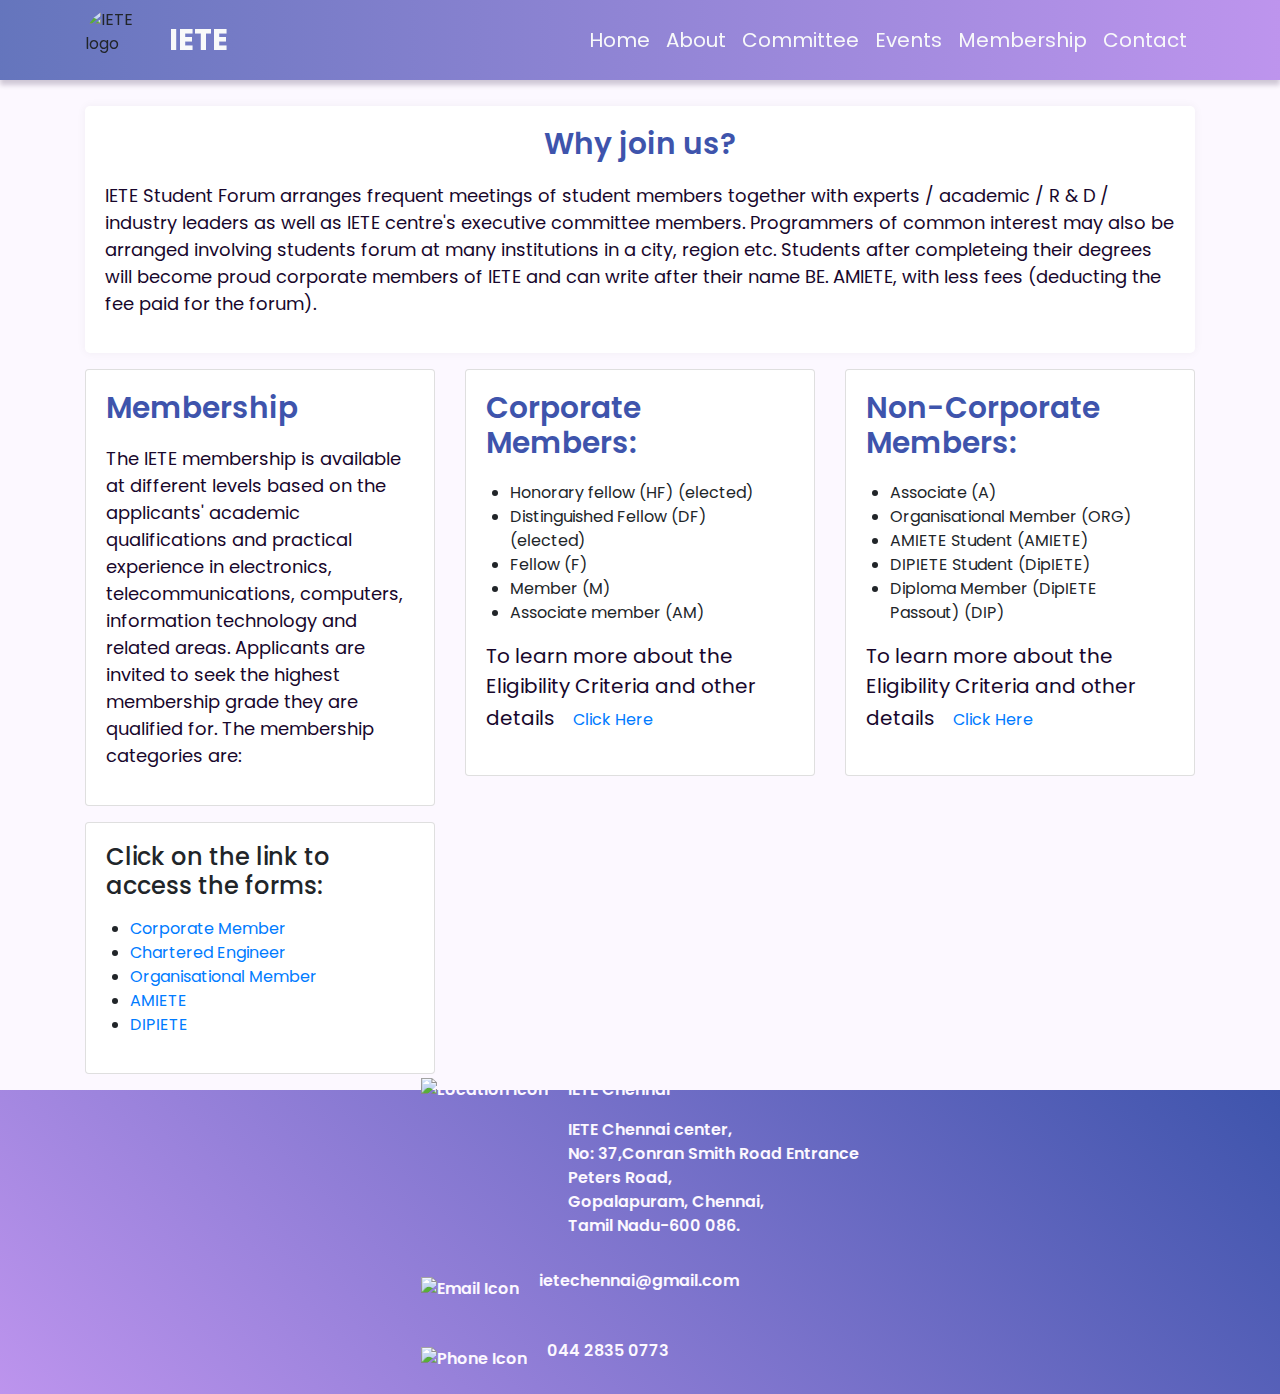
==== membership.html @ 17ea2b83 "Add files via upload" ====
<!DOCTYPE html>
<html lang="en">
<head>
    <meta charset="UTF-8">
    <meta name="viewport" content="width=device-width, initial-scale=1.0">
    <title>The Institution of Electronics and Telecommunication Engineers, Chennai</title>
    <link rel="icon" href="./Assets/logo.png" type="png">
    <link rel="stylesheet" href="./Bootstrap/css/bootstrap.min.css">
    <link rel="stylesheet" href="./style.css">
</head>
<body>

    <main>
        <div class="preloader"></div>
        <!-- navigation bar -->
        <nav class="navbar navbar-expand-lg fixed-top py-2">
            <div class="container">
                <div class="nav-right">
                    <img src="./Assets/logo.png" alt="IETE logo" width="64px" height="64px">
                    <a class="navbar-brand heading text-light" href="#">IETE</a>
                </div>
                <button class="navbar-toggler" type="button" data-toggle="collapse" data-target="#navbarNav" aria-controls="navbarNav" aria-expanded="false" aria-label="Toggle navigation">
                    <svg xmlns="http://www.w3.org/2000/svg" width="40" height="40" fill="currentColor" class="bi bi-list text-light" viewBox="0 0 16 16">
                        <path fill-rule="evenodd" d="M2.5 12a.5.5 0 0 1 .5-.5h10a.5.5 0 0 1 0 1H3a.5.5 0 0 1-.5-.5zm0-4a.5.5 0 0 1 .5-.5h10a.5.5 0 0 1 0 1H3a.5.5 0 0 1-.5-.5zm0-4a.5.5 0 0 1 .5-.5h10a.5.5 0 0 1 0 1H3a.5.5 0 0 1-.5-.5z"/>
                      </svg>
                </button>
                <div class="collapse navbar-collapse" id="navbarNav">
                  <ul class="navbar-nav ml-auto">
                    <li class="nav-item">
                      <a class="nav-link body text-light" href="./index.html#home">Home</span></a>
                    </li>
                    <li class="nav-item">
                      <a class="nav-link body text-light" href="./about.html#about">About</a>
                    </li>
                    <li class="nav-item">
                      <a class="nav-link body text-light" href="./committee.html">Committee</a>
                    </li>
                    <li class="nav-item">
                      <a class="nav-link body text-light" href="./event.html">Events</a>
                    </li>
                    <li class="nav-item">
                      <a class="nav-link body text-light" href="#membership">Membership</a>
                    </li>
                    <li class="nav-item">
                      <a class="nav-link body text-light" href="./index.html#contact">Contact</a>
                    </li>
                  </ul>
                </div>
            </div>
        </nav>

        <!-- membership section page -->
        <section id="membership">
            <div class="container">
                <div class="member-container my-3">
                    <h2 class="title text-center">Why join us?</h2>
                    <p class="details">IETE Student Forum arranges frequent meetings of student members together with experts / academic / R & D / industry leaders as well as IETE centre's executive committee members. Programmers of common interest may also be arranged involving students forum at many institutions in a city, region etc. Students after completeing their degrees will become proud corporate members of IETE and can write after their name BE. AMIETE, with less fees (deducting the fee paid for the forum).</p>
                </div>

                <div class="row">
                    <div class="col-lg-4 col-md-6 col-12 my-lg-0 my-3">
                        <div class="card">
                            <div class="card-body">
                                <h2 class="title">Membership</h2>
                                <p class="details">The IETE membership is available at different levels based on the applicants' academic qualifications and practical experience in electronics, telecommunications, computers, information technology and related areas. Applicants are invited to seek the highest membership grade they are qualified for. The membership categories are:</p>
                            </div>
                        </div>
                    </div>
                    <div class="col-lg-4 col-md-6 col-12 my-lg-0 my-3">
                        <div class="card">
                            <div class="card-body">
                                <h2 class="title">Corporate Members:</h2>
                                    <ul class="px-4">
                                        <li>Honorary fellow (HF) (elected)</li>
                                        <li>Distinguished Fellow (DF) (elected)</li>
                                        <li>Fellow (F)</li>
                                        <li>Member (M)</li>
                                        <li>Associate member (AM)</li>
                                    </ul>
                                <p class="body">To learn more about the Eligibility Criteria and other details <a href="" class="btn">Click Here</a></p>
                            </div>
                        </div>
                    </div>
                    <div class="col-lg-4 col-md-6 col-12 my-lg-0 my-3">
                        <div class="card">
                            <div class="card-body">
                                <h2 class="title">Non-Corporate Members:</h2>
                                    <ul class="px-4">
                                        <li>Associate (A)</li>
                                        <li>Organisational Member (ORG)</li>
                                        <li>AMIETE Student (AMIETE)</li>
                                        <li>DIPIETE Student (DipIETE)</li>
                                        <li>Diploma Member (DipIETE Passout) (DIP)</li>
                                    </ul>
                                <p class="body">To learn more about the Eligibility Criteria and other details <a href="" class="btn">Click Here</a></p>
                            </div>
                        </div>
                    </div>
                    <div class="col-lg-4 col-md-6 col-12 my-3">
                        <div class="card">
                            <div class="card-body">
                                <h2 class="sub-title">Click on the link to access the forms:</h2>
                                    <ul class="px-4 my-3">
                                        <li><a href="./Assets/IETE1_CORPUP.pdf" target="_blank">Corporate Member</a></li>
                                        <li><a href="./Assets/CE_Formup.pdf" target="_blank">Chartered Engineer</a></li>
                                        <li><a href="./Assets/orgmemup.pdf" target="_blank">Organisational Member</a></li>
                                        <li><a href="./Assets/AMMEM.pdf" target="_blank">AMIETE</a></li>
                                        <li><a href="./Assets/DIPMEM.pdf" target="_blank">DIPIETE</a></li>
                                    </ul>
                            </div>
                        </div>
                    </div>
                </div>
            </div>
        </section>

        <!-- Footer section -->
        <footer class="container-fulid">
            <img src="./Assets/top_wave.png" alt="" class="wave1">
            <div>
                <div class="location">
                    <span>
                        <img src="./Assets/Place Marker.png" alt="Location Icon">
                    </span>
                    <div>
                        <div>
                            <p>IETE Chennai</p>
                        </div>
                        <div>
                            <p>IETE Chennai center,<br>
                                No: 37,Conran Smith Road Entrance<br>
                                Peters Road,<br>
                                Gopalapuram, Chennai,<br>
                                Tamil Nadu-600 086.</p>
                        </div>
                    </div>
                </div>
                <div class="Email_icon">
                    <span><img src="./Assets/Email.png" alt="Email Icon"></span>
                    <span>
                        <p>ietechennai@gmail.com</p>
                    </span>
                </div>
                <div class="phone_icon">
                    <span><img src="./Assets/Rotary Dial Telephone.png" alt="Phone Icon"></span>
                    <div><p>044 2835 0773</p></div>
                </div>
            </div>
        </footer>

    </main>
    
    <!-- bootstrap dependecies -->
    <script src="./Bootstrap/js/jquery.js"></script>
    <script src="./Bootstrap/js/bootstrap.min.js"></script>
    <script src="./main.js"></script>
</body>
</html>
---- style.css ----
@import url('https://fonts.googleapis.com/css2?family=Poppins&display=swap');

*{
    margin: 0px;
    padding: 0px;
    box-sizing: border-box;
    font-family: "Poppins", "sans-serif";
}

html{
    scroll-behavior: smooth;
}

body{
    background-color: #FCF8FF !important;
}

.preloader{
    width: 100%;
    height: 100vh;
    position: fixed;
    z-index: 100;
    background: #fff url(./Assets/c7e1b7b5753737039e1bdbda578132b8.gif) no-repeat center center;
    background-size: 30%;
}

.heading{
    font-size: clamp(1.85rem, 2vw, 2.5rem);
    font-weight: bold;
}

.title{ 
    font-size: clamp(1.85rem, 2vw, 2.25rem);
}

.sub-title{
    font-size: 1.5rem;
}

.body{
    font-size: 1.25rem;
    color: #18072C;
}

.details{
    font-size: 1.125rem;
    color: #18072C;
}

.navbar{
    background: linear-gradient(to right, rgba(62, 84, 172,0.8), rgba(173, 123, 233,0.8));
    backdrop-filter: blur(20px);
    box-shadow: 0px 5px 5px rgba(24, 7, 44, 0.2);
    display: flex;
    align-items: center;
    z-index: 10;
}

.nav-right{
    display: flex;
    align-items: center;
    gap: 20px;
}

.nav-right img{
    border-radius: 50%;
}

.navbar-toggler{
    outline: none !important;
}

#home{
    width: 100%;
    background: linear-gradient(45deg, rgba(173, 123, 233,0.8), rgba(62, 84, 172, 1));
    display: flex;
    align-items: center;
    flex-direction: column;
}

#home .row{
    margin-top: 80px;
}

.wave{
    margin-top: -37px;
    width: 100%;
    margin-bottom: -1px;
}

.wave1{
    width: 100%;
    margin-bottom: -50px;
}

#home .row .left-content{
    padding-top: 30px;
}

.right-content{
    display: flex;
    flex-direction: column;
    justify-content: center;
}

.read-btn{
    background-color: #3E54AC;
    width: max-content;
    border-radius: 5px;
}

#recent-event{
    min-height: 100vh;
    padding: 6em 0px;
}

#recent-event h2{
    color: #3E54AC;
    font-weight: 700;
    letter-spacing: 0.1em;
}

#recent-event .card{
    box-shadow: 0px 0px 20px rgba(24, 7, 44,0.1);
    border-radius: 8px;
    border: 0px;
}

#recent-event .card img{
    border-radius: 8px;
}

.dark{
    color: rgba(24, 7, 44, 0.5);
}

#contact{
    min-height: 100vh;
    padding: 6.5em 30px;
}

#contact .row{
    border-radius: 5px;
    box-shadow: 0px 0px 20px rgba(24, 7, 44, 0.2);
    padding: 10px;
}

#contact h2{
    margin-top: 30px;
    font-weight: bold;
    line-height: 1.5em;
}

#contact h2 span{
    color: #3E54AC;
    letter-spacing: 0.125em;
}

.con-right{
    display: flex;
    align-items: center;
    justify-content: center;
}
.con-left{
    display: flex;
    flex-direction: column;
}

#contact input, textarea{
    padding: 10px;
    border-radius: 5px;
    border: 1px solid #18072C;
    color: #18072C;
    width: 100%;
    max-width: 375px;
}

#contact label{
    margin-top: 5px;
}

#contact .btn{
    background-color: #3E54AC;
    padding: 10px;
    width: 120px;
    color: #FCF8FF;
    margin: 20px 0px 30px;
}

footer{
    background: linear-gradient(45deg, rgba(173, 123, 233,0.8), rgba(62, 84, 172, 1));
    display: flex;
    align-items: center;
    flex-direction: column;
    color: #FCF8FF;
    font-weight: 600;
    gap: 8px;
}
footer .location{
    display: flex;
    padding: 30px 15px 0px 15px;
    gap: 20px;
} 
.Email_icon, .phone_icon{
    display: flex;
    align-items: center;
    gap: 20px;
    padding: 15px;
}

#about .row{
    padding-top: 85px;
}

#about .title{
    color: #3E54AC;
    font-weight: bold;
    margin-bottom: 15px;
}

#about .sub-title{
    color: #BA68C8;
    font-weight: 600;
    margin-left: 20px;
}

#about .vision p,.mission p,.motives p{
    margin-left: 75px;
}

#about .news-let{
    color: #BA68C8;
    border-radius: 5px;
    border: 1px solid #BA68C8;
    margin: 5px 10px;
    transition: all 0.6s;
}

#about .news-let:hover{
    box-shadow: 0px 0px 5px rgba(24, 7, 44, 0.1);
    transform: scale(1.015);
}

.staff-details{
    border-radius: 8px;
    background-color: #fff;
    box-shadow: 0px 0px 10px rgba(24, 7, 44, 0.2);
    display: flex;
    justify-content: space-around;
    flex-wrap: wrap;
    padding: 10px 5px;
    width: 80%;
}

.staff-details .heading{
    font-weight: bold;
    color: #3E54AC;
    text-align: center;
    letter-spacing: 0.25rem;
    margin-bottom: -5px;
}

.staff-details .sub-title{
    text-align: center;
    font-weight: 300;
}

.clg-list{
    margin-top: 50px;
}

.clg-list .box{
    border-radius: 5px;
    border: 1px solid #18072C;
    display: flex;
    align-items: center;
    gap: 30px;
    padding:5px 10px;
    margin-top: 20px;
    transition: all 0.8s;
}

.box .details{
    font-weight: 500;
    color: #18072C;
}

.box:hover{
    border: 1px solid #3E54AC;
    color: #3E54AC;
    font-weight: bold;
    cursor: pointer;
}

#committee{
    padding-top: 100px;
}

#committee .title{
    color: #3E54AC;
    font-weight: 600;
}

#committee .icon img{
    margin-left: 10px;
}
#committee .card{
    box-shadow: 0px 0px 20px rgba(24, 7, 44,0.05);
    border-radius: 5px;
    border: 0px;
}

.webinar{
    padding: 20px;
    border-radius: 5px;
    background-color: #fff;
    margin-top: 10px;
    margin-bottom: 30px;
    width: 90%;
    box-shadow: 0px 0px 10px rgba(24, 7, 44, 0.05);
}

.webinar a{
    background-color: #BA68C8;
    color: #FCF8FF;
    margin-bottom: 10px;
}

.cfp .sub-title{
    color: #3E54AC;
    font-weight: 600;
}

#membership{
    padding-top: 90px;
}

#membership .title{
    color: #3E54AC;
    font-weight: 600;
    margin-bottom: 20px;
}

#membership .member-container{
    background-color: #fff;
    box-shadow: 0px 0px 10px rgba(24, 7, 44, 0.05);
    padding: 20px;
    border-radius: 5px;
}
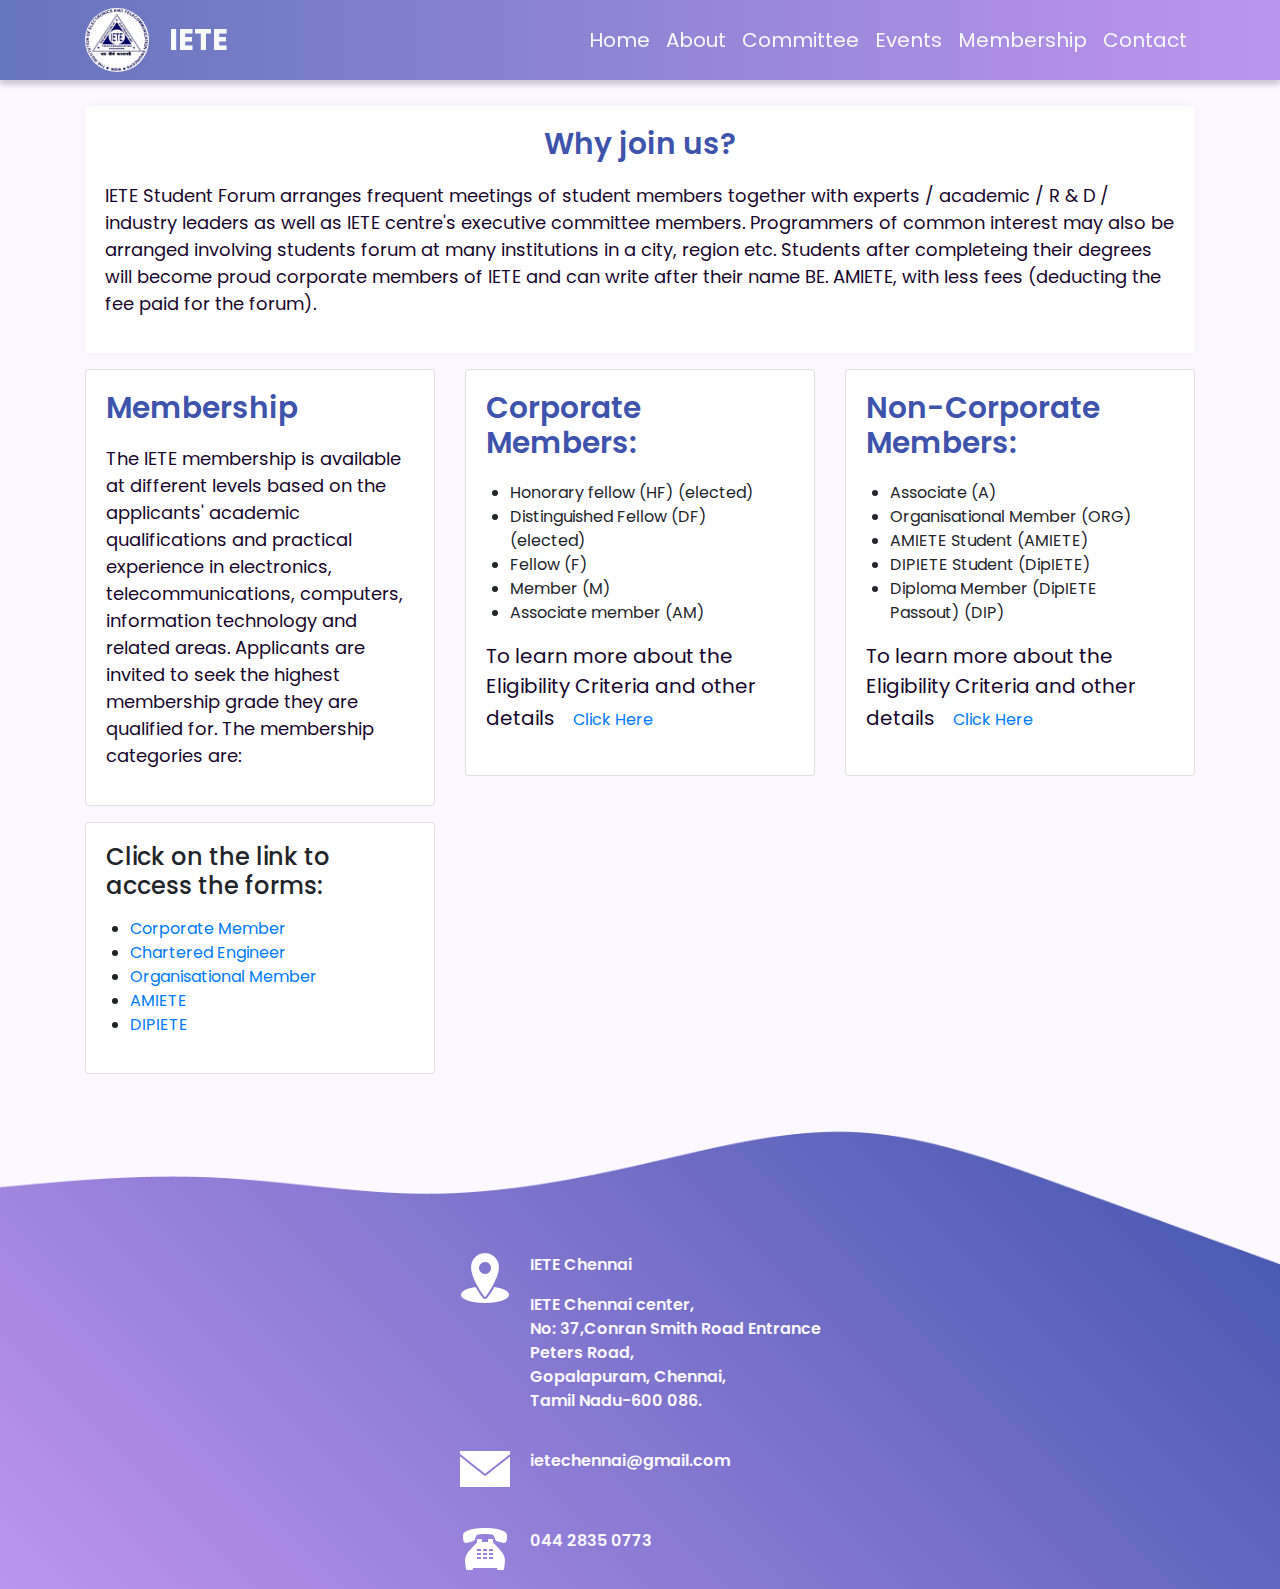
==== commit cba7bb57: "Add files via upload" ====
--- a/membership.html
+++ b/membership.html
@@ -77,7 +77,7 @@
                                         <li>Member (M)</li>
                                         <li>Associate member (AM)</li>
                                     </ul>
-                                <p class="body">To learn more about the Eligibility Criteria and other details <a href="" class="btn">Click Here</a></p>
+                                <p class="body">To learn more about the Eligibility Criteria and other details <a href="./elligible.html" class="btn">Click Here</a></p>
                             </div>
                         </div>
                     </div>
@@ -92,7 +92,7 @@
                                         <li>DIPIETE Student (DipIETE)</li>
                                         <li>Diploma Member (DipIETE Passout) (DIP)</li>
                                     </ul>
-                                <p class="body">To learn more about the Eligibility Criteria and other details <a href="" class="btn">Click Here</a></p>
+                                <p class="body">To learn more about the Eligibility Criteria and other details <a href="./elligible.html" class="btn">Click Here</a></p>
                             </div>
                         </div>
                     </div>
--- a/style.css
+++ b/style.css
@@ -21,7 +21,7 @@
     position: fixed;
     z-index: 100;
     background: #fff url(./Assets/c7e1b7b5753737039e1bdbda578132b8.gif) no-repeat center center;
-    background-size: 30%;
+    background-size: 50%;
 }
 
 .heading{
@@ -346,4 +346,36 @@
     box-shadow: 0px 0px 10px rgba(24, 7, 44, 0.05);
     padding: 20px;
     border-radius: 5px;
+}
+
+.carousel-caption{
+    background-color: rgba(24, 7, 44,0.8);
+    padding: 20px;
+    border-radius: 10px;
+}
+
+.carousel-caption h5{
+    color: #FCF8FF;
+}
+
+.dropdown-menu{
+    width: max-content;
+}
+
+.important-link{
+    margin-top: 90px;
+}
+
+.important-link .title{
+    color: #3E54AC;
+    font-weight: 600;
+}
+
+.divide{
+    border-bottom: 2px solid rgba(24, 7, 44,0.5);
+}
+
+.news-up .title{
+    color: #3E54AC;
+    font-weight: 900;
 }